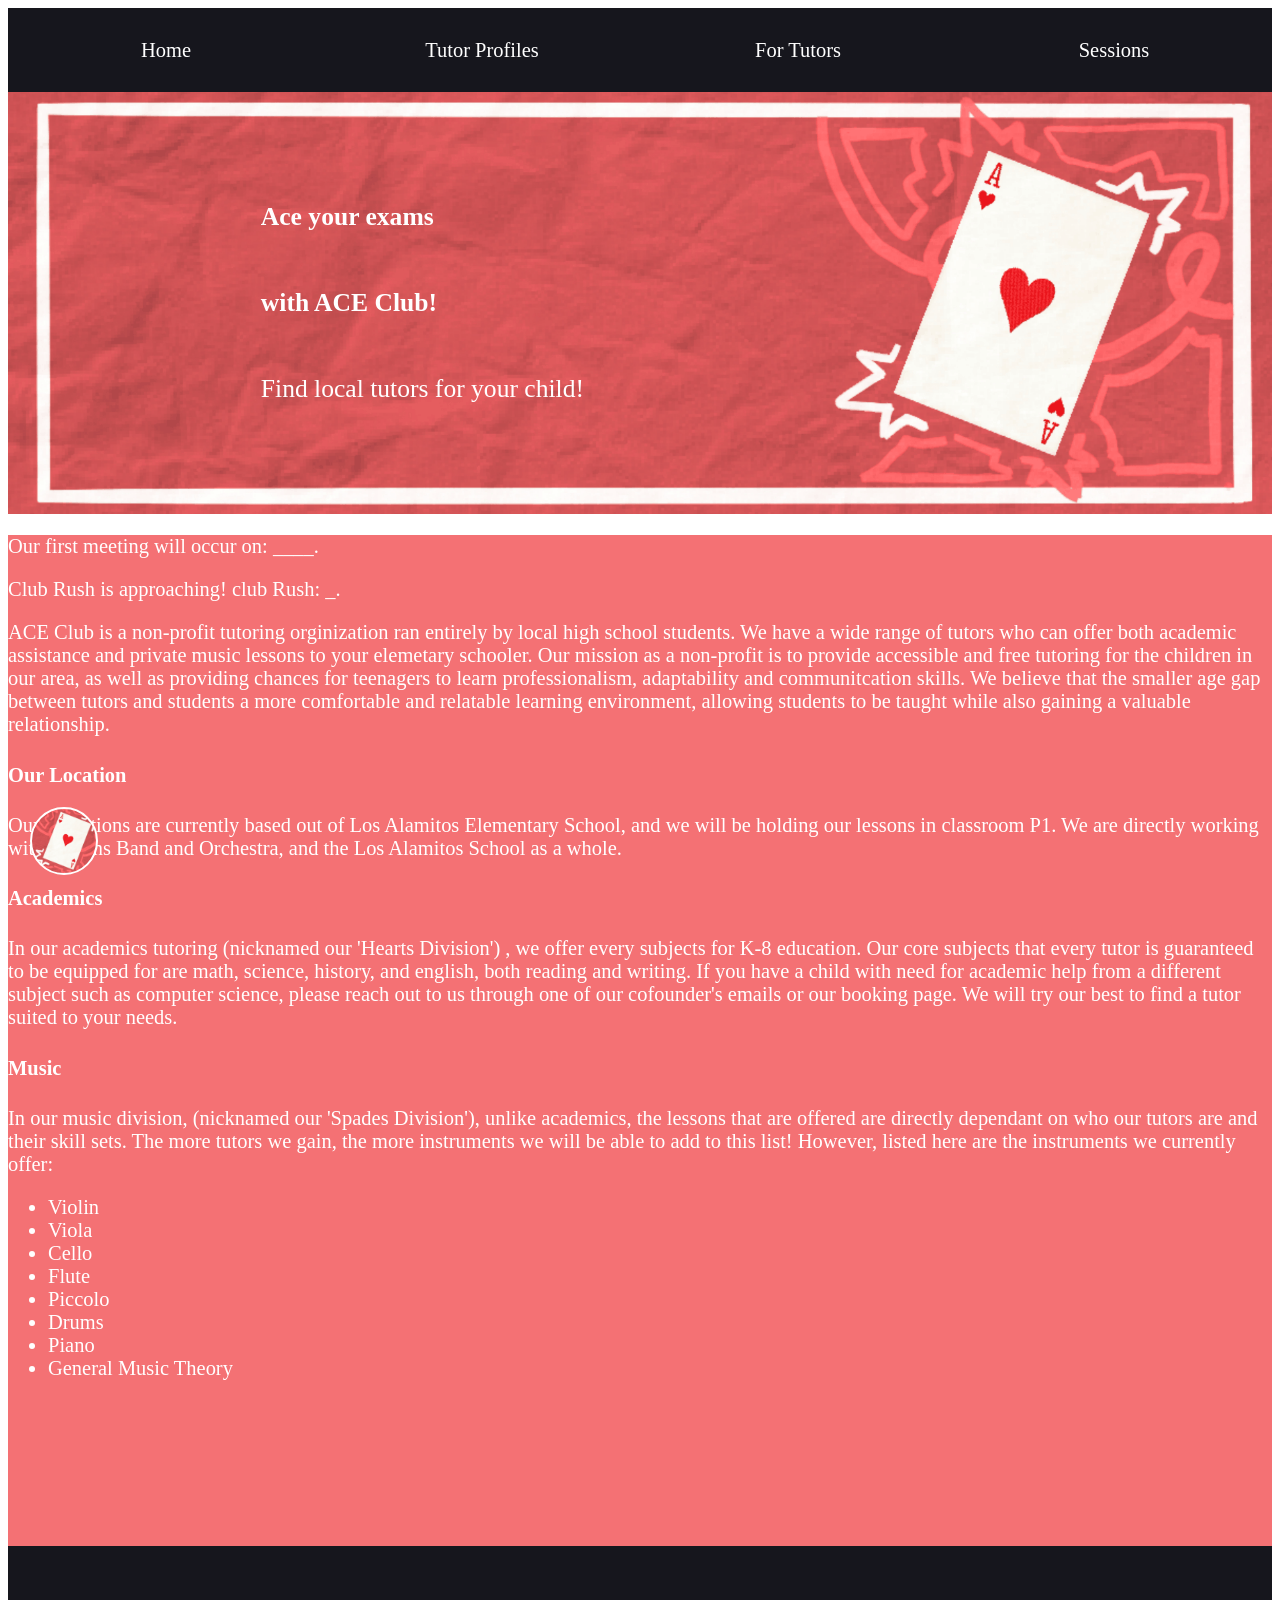
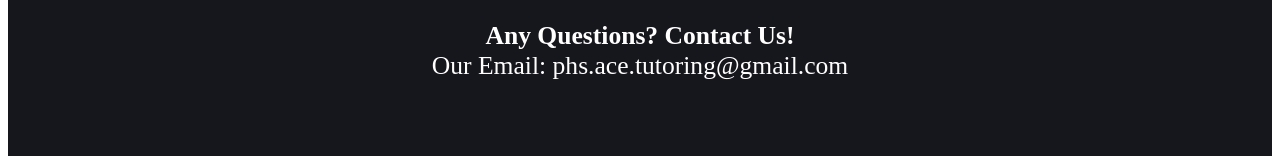
==== index.html @ 51a9137a "Update button handlers and content" ====
<html>
    <head>
        <title>All About ACE!</title>
        <link href = "style.css" rel="stylesheet">
    </head>
    <body>

         <div id="menu">
            <div><button onclick="indexTextChanger()">Home</button></div>
            <div><button onclick="forTutorsChanger()">Tutor Profiles</button></div>
            <div><button>For Tutors</button></div>
            <div><button>Sessions</button></div>

        </div>

        <div id="banner">
            <img id="bannerImage" src="images/acebanner.png" alt="Banner Image">
            <div id="bannerText">
                <div>
                <p style="font-weight: bold">Ace your exams</p>
                </div>
                <div>
                <p style="font-weight: bold">with ACE Club!</p>
                </div>
                <div>
                <p>Find local tutors for your child!</p>
                </div>
            </div>
        </div>

        <div id="mainContent">

        </div>

        <div id="logobottom"></div>

        <footer>
            <div id="footTextContainer">
                <div>
                    <p id="boldFooterText">Any Questions? Contact Us!</p>
                </div>
                <div>    
                    <p id="footerText"> Our Email: phs.ace.tutoring@gmail.com </p>
                </div>
            </div>
        </footer>

        <script src="text.js"></script>
        <script src="main.js"></script>

    </body>

    

</html>
---- style.css ----
@font-face {
    font-family: 'CourierPrime';
    src: url('fonts/CourierPrime-Regular.ttf') format('truetype');
    font-weight: normal;
    font-style: normal;
}
@font-face {
    font-family: 'CourierPrime';
    src: url('fonts/CourierPrime-Bold.ttf') format('truetype');
    font-weight: bold;
    font-style: normal;
}
@font-face {
    font-family: 'CourierPrime';
    src: url('fonts/CourierPrime-Italic.ttf') format('truetype');
    font-weight: normal;
    font-style: italic;
}
@font-face {
    font-family: 'CourierPrime';
    src: url('fonts/CourierPrime-BoldItalic.ttf') format('truetype');
    font-weight: bold;
    font-style: italic;
}

/* html */
html {
    font-size: 0.4vw;
    overflow-x:hidden;
}

body {
    font-family: CourierPrime;
    font-size: 4rem;
}

/* fade in animation */

@keyframes fadeInAnimation{

    0% {
        opacity: 0; 
        transform: translatex(100%);
    }

    100% {
        opacity: 1;
        transform: translatex(0%);
    }

}

.fadeIn{

animation: fadeInAnimation linear;

animation-fill-mode: forwards;

animation-timeline: view();

animation-range: entry -50% cover 25%;


}

/* main content */

#mainContent {
    font-size: 4rem;
    width: 100%;
    background-color:  #F47174;
    z-index: 300;
    color: white;
    margin:0;
    padding: 0;
}

a{
    text-decoration: none;

}

/* logo styling at the bottom */

#logobottom {
    padding: 0;
    margin: 0;
    text-align:center;
    position: fixed;
    bottom: -1%;
    left: 5%;

    transform: translate(-50%, -50%);

    height: 12.5rem;
    width: 12.5rem;

    border-radius: 50%;
    z-index: 600;
    overflow: hidden;

    background-image: url('images/aceLogo.png');
    background-size: cover;
    background-position: center;

    border: 2px solid white;

}

/* menu */

#menu {
    font-size: 5rem;
    display:flex;
    flex-wrap:wrap;
    flex-direction:row;
    background-color:#16161D;
    position:sticky;
    top:0px;
    justify-content:space-evenly;
    align-items: center;
    width: 100%;
    aspect-ratio: 15/1;
    z-index: 500;
}
 #menu > div {
    padding: 0;
    margin: 0;
    width: 25%;
    height: 100%;
    display: flex;
    justify-content: center;
    align-items: center;
    text-align: center;
    color: white;
}

#menu > div > button {
    background-color:#16161D;
    color:white;
    border:none;
    font-family: CourierPrime;
    font-size: 4rem;
    cursor: pointer;
}

/* banner */ 

#banner {
    position:relative;
    font-size: 5rem;
    width: 100%;
    aspect-ratio: 1819/607;
    z-index: 400;

}

#bannerImage {
    width: 100%;
    height: 100%;
    object-fit: cover;
    position: absolute;

}

#bannerText{
    position: absolute;
    display: flex;
    flex-direction: column;
    color: white;
    top: 50%;
    left: 20%;
    transform: translateY(-50%);
    gap: 1rem;
}

#bannerText div {
    padding:0;
    margin: 0;
}

/* footer */

footer {

    position: relative;
    font-size: 5rem;
    width: 100%;
    aspect-ratio: 6/1;
    z-index: 400;

}

#footTextContainer {
    text-align: center;
    position: absolute;
    display: flex;
    flex-direction: column;
    color: white;
    background-color:#16161D;
    height: 100%;
    width: 100%;
    align-items: center;
    justify-content: center;
}

#boldFooterText{
    font-weight: bold;
    margin: 0;
    padding: 0;

}

#footerText {
    margin: 0;
    padding: 0;
}
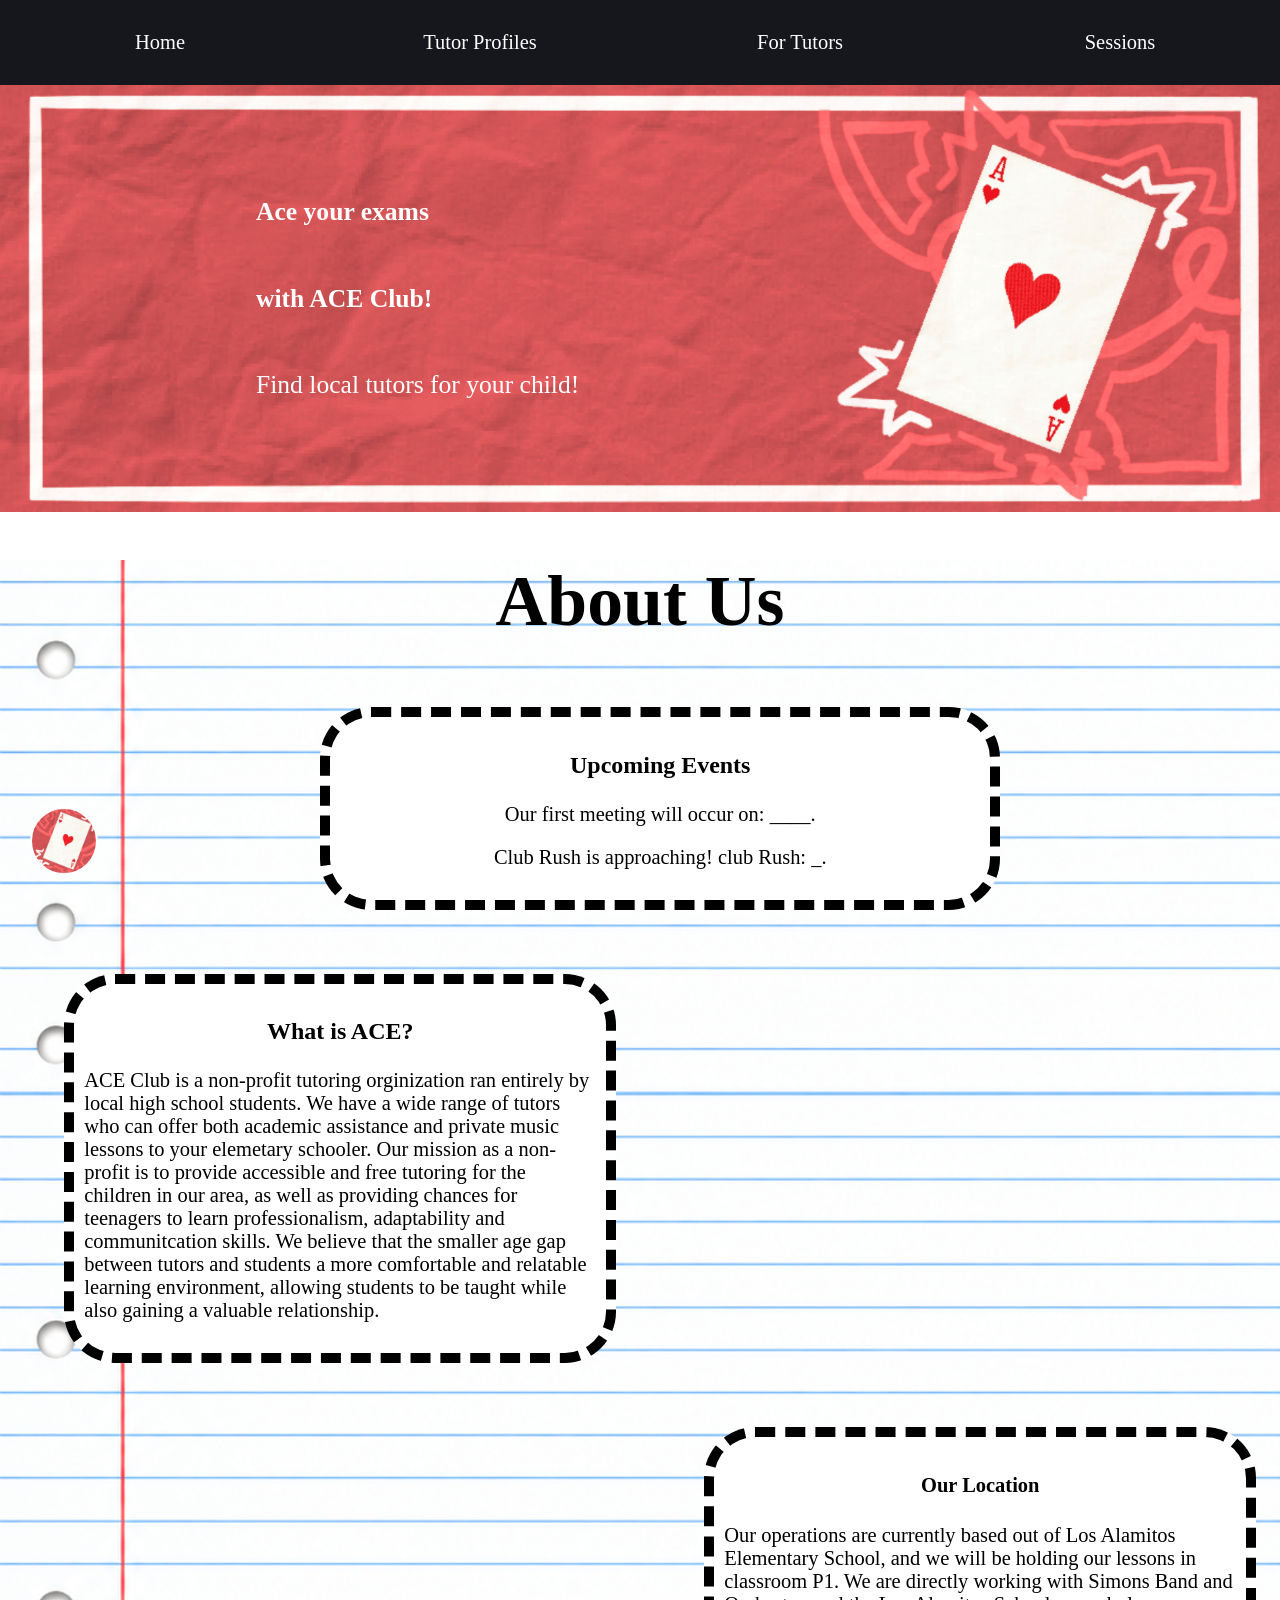
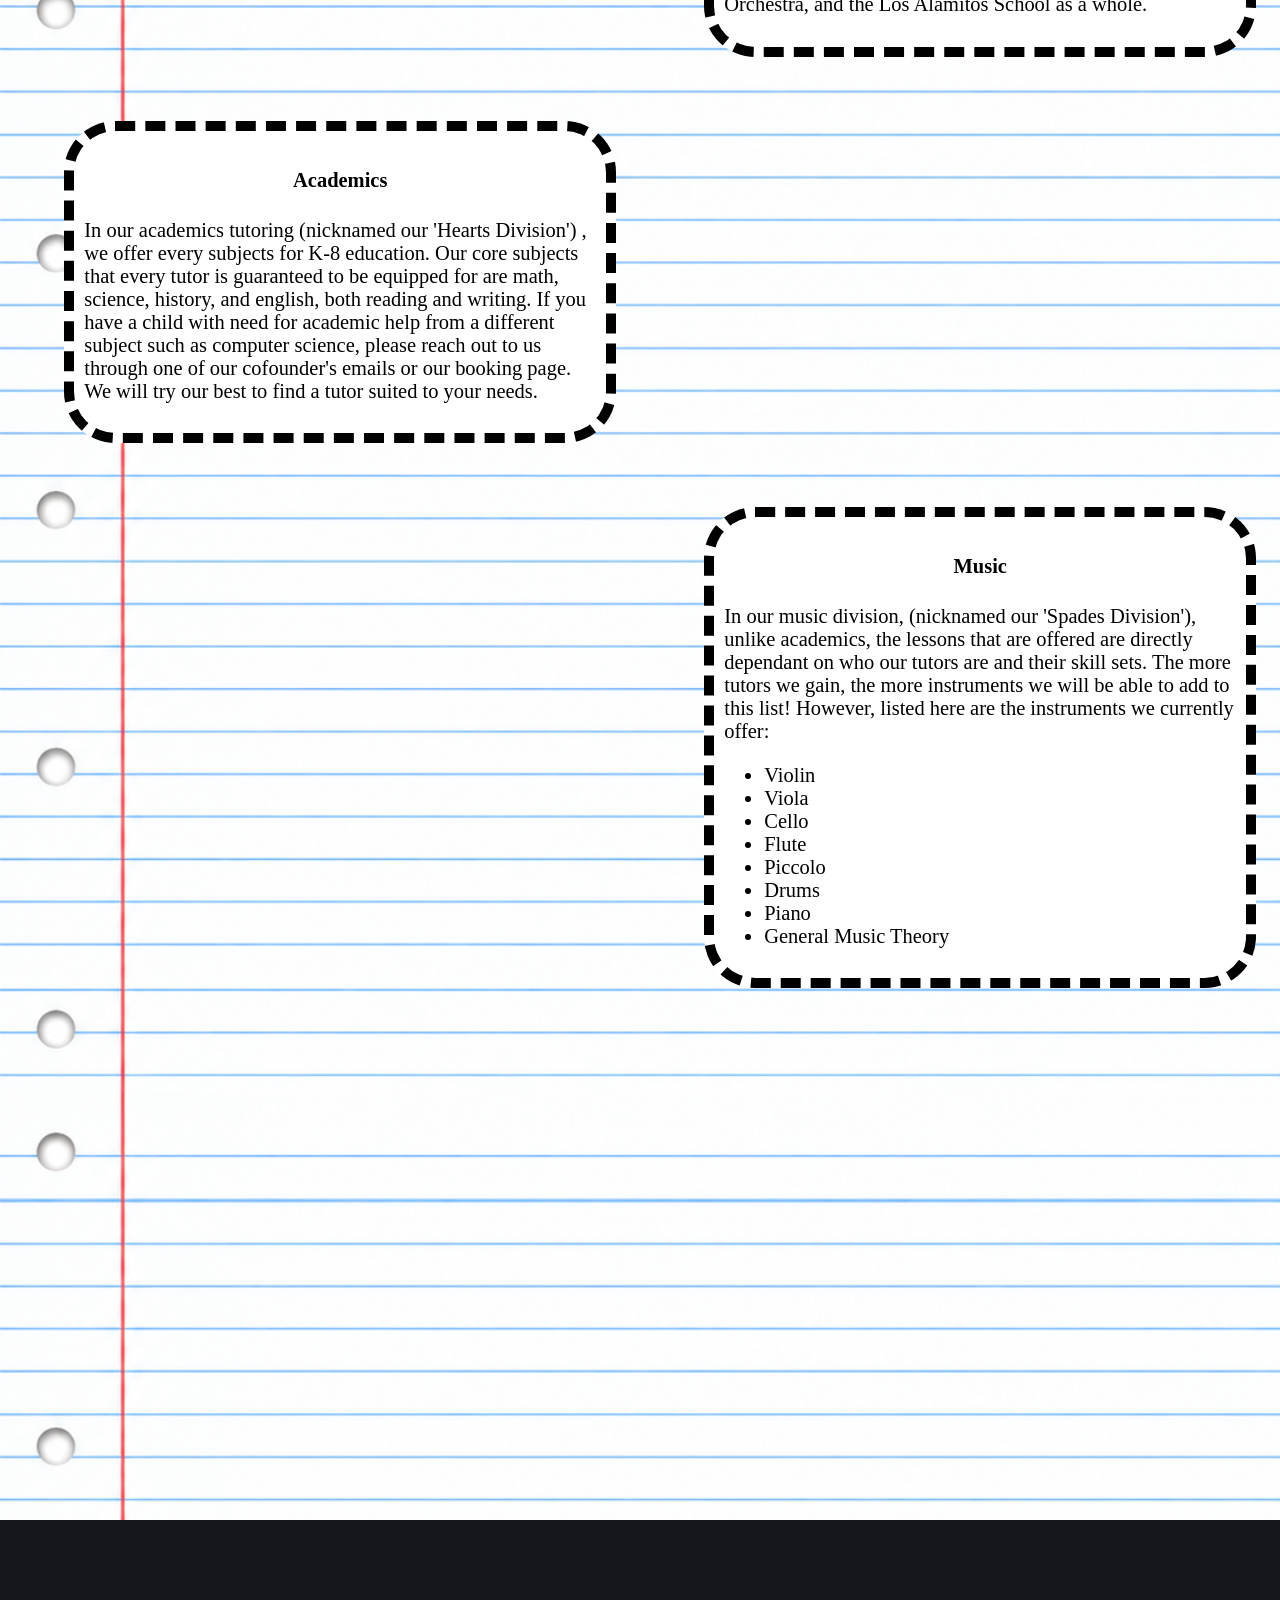
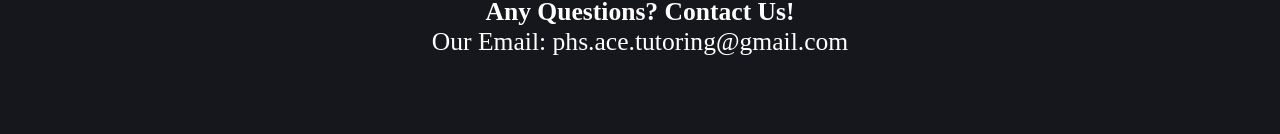
==== commit d9e985c9: "Finished UI Changes for main contents of all, just need to fix button presses." ====
--- a/index.html
+++ b/index.html
@@ -7,9 +7,9 @@
 
          <div id="menu">
             <div><button onclick="indexTextChanger()">Home</button></div>
-            <div><button onclick="forTutorsChanger()">Tutor Profiles</button></div>
-            <div><button>For Tutors</button></div>
-            <div><button>Sessions</button></div>
+            <div><button onclick="profileChanger()">Tutor Profiles</button></div>
+            <div><button onclick="forTutorsChanger()">For Tutors</button></div>
+            <div><button onclick="sessionChanger()">Sessions</button></div>
 
         </div>
 
--- a/style.css
+++ b/style.css
@@ -27,21 +27,22 @@
 /* html */
 html {
     font-size: 0.4vw;
-    overflow-x:hidden;
+    overflow-x: hidden;
 }
 
 body {
     font-family: CourierPrime;
     font-size: 4rem;
+    margin: 0;
 }
 
 /* fade in animation */
 
-@keyframes fadeInAnimation{
+@keyframes fadeInAnimationRight{
 
     0% {
         opacity: 0; 
-        transform: translatex(100%);
+        transform: translateX(100%);
     }
 
     100% {
@@ -51,33 +52,107 @@
 
 }
 
-.fadeIn{
-
-animation: fadeInAnimation linear;
-
-animation-fill-mode: forwards;
+@keyframes fadeInAnimationLeft{
+
+    0%{
+        opacity: 0;
+        transform: translateX(-100%);
+    }
+    100% {
+        opacity: 1;
+        transform: translateX(0%);
+    }
+
+}
+
+
+.fadeInRight{
+
+animation: fadeInAnimationRight linear;
+
+animation-fill-mode: both;
 
 animation-timeline: view();
 
-animation-range: entry -50% cover 25%;
-
-
-}
+animation-range: entry 0% cover 30%;
+
+}
+
+.fadeInLeft{
+
+    animation:fadeInAnimationLeft linear;
+
+    animation-fill-mode: both;
+
+    animation-timeline: view();
+
+    animation-range: entry 0% cover 30%;
+
+}
+
 
 /* main content */
 
 #mainContent {
     font-size: 4rem;
     width: 100%;
-    background-color:  #F47174;
+    background-color: #FD9D9D;
+    background-image: url("images/mainContent(1).png");
+    background-position:center;
+    background-size: contain;
     z-index: 300;
-    color: white;
+    color: black;
     margin:0;
     padding: 0;
 }
 
 a{
     text-decoration: none;
+
+}
+
+.title{
+    text-align: center;
+}
+
+.left{
+    position: relative;
+    left: 0%;
+    width: 40%;
+    border: 2rem dashed black;
+    background-color: white;
+    border-radius: 10rem;
+    margin: 5%;
+    padding: 2rem;
+}
+
+.middle{
+    position:relative;
+    left:20%;
+    text-align:center;
+    border:2rem dashed black;
+    background-color: white;
+    border-radius: 10rem;
+    margin: 5%;
+    padding: 2rem;
+    width: 50%;
+}
+
+.right{
+
+    position: relative;
+    left: 50%;
+    width: 40%;
+    border: 2rem dashed black;
+    background-color: white;
+    border-radius: 10rem;
+    margin: 5%;
+    padding: 2rem;
+}
+
+.mainContentTitle{
+    text-align:center;
+    font-size: 7rem;
 
 }
 
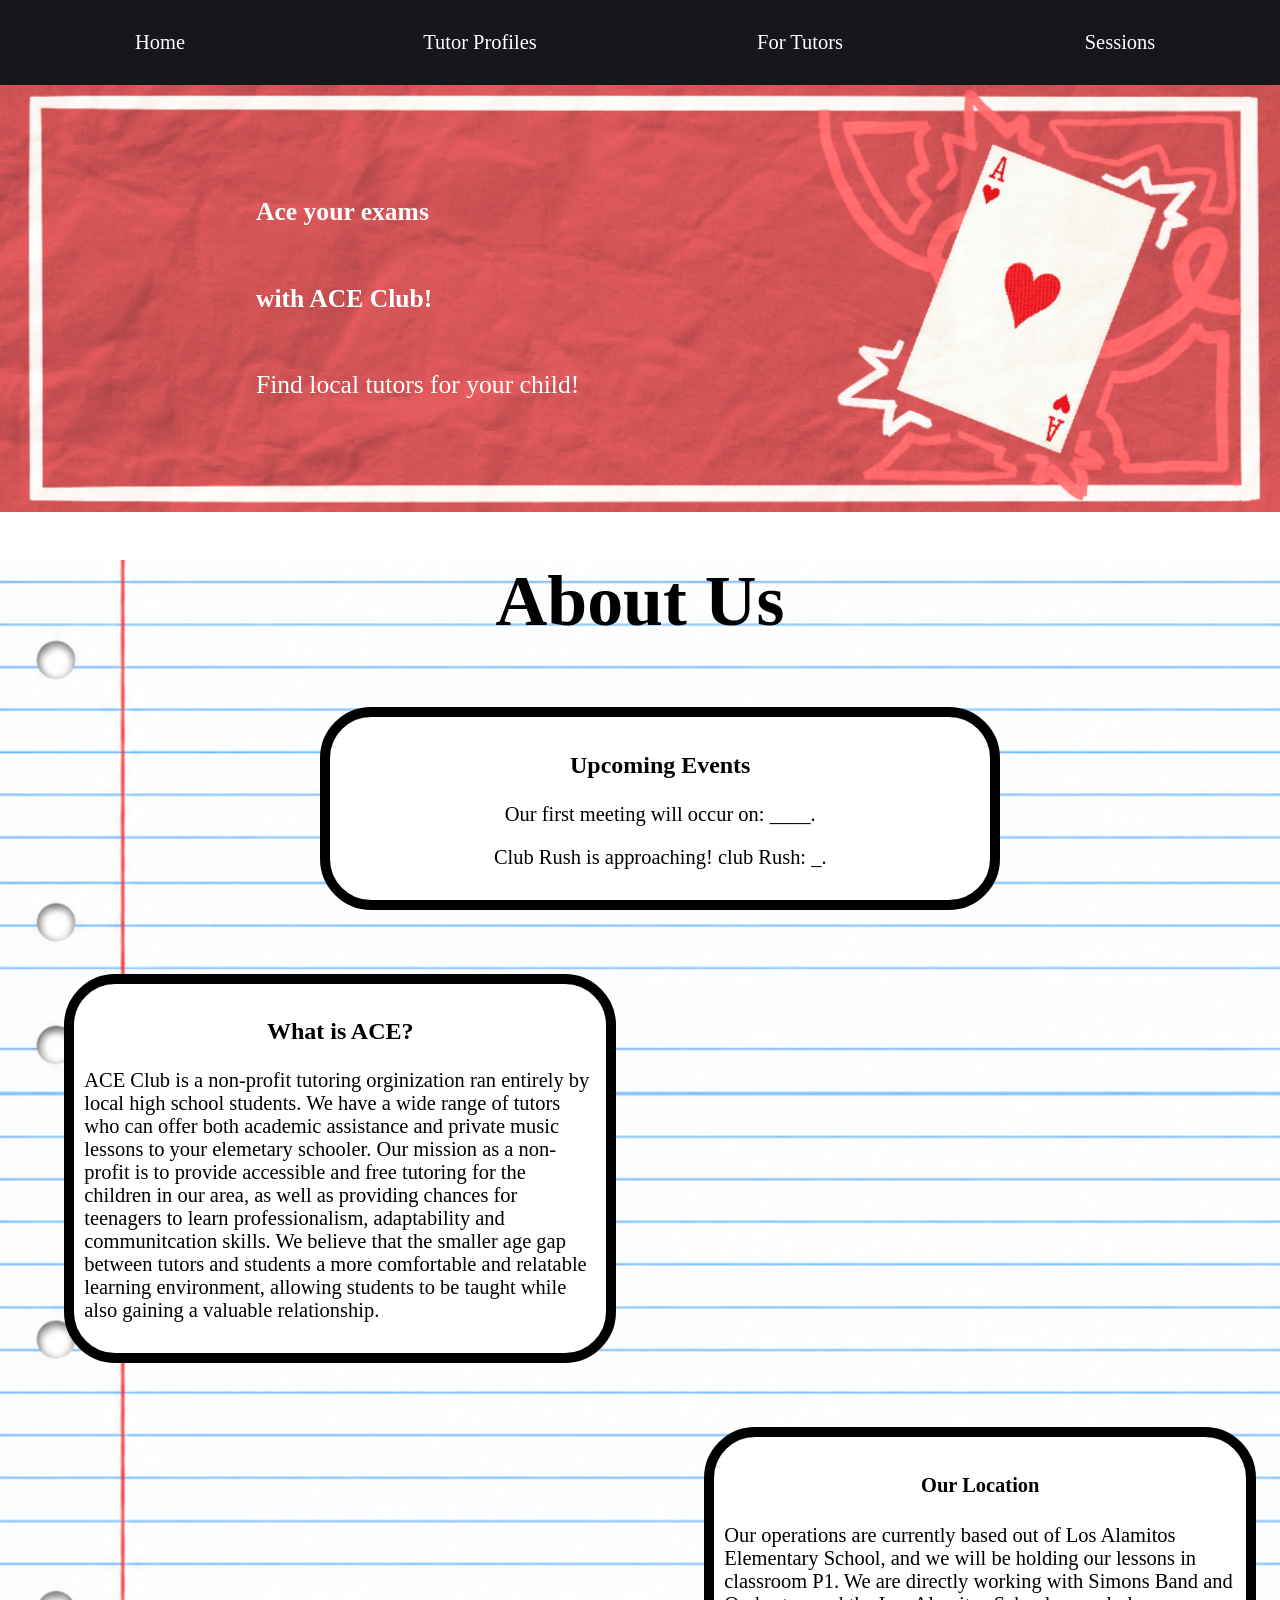
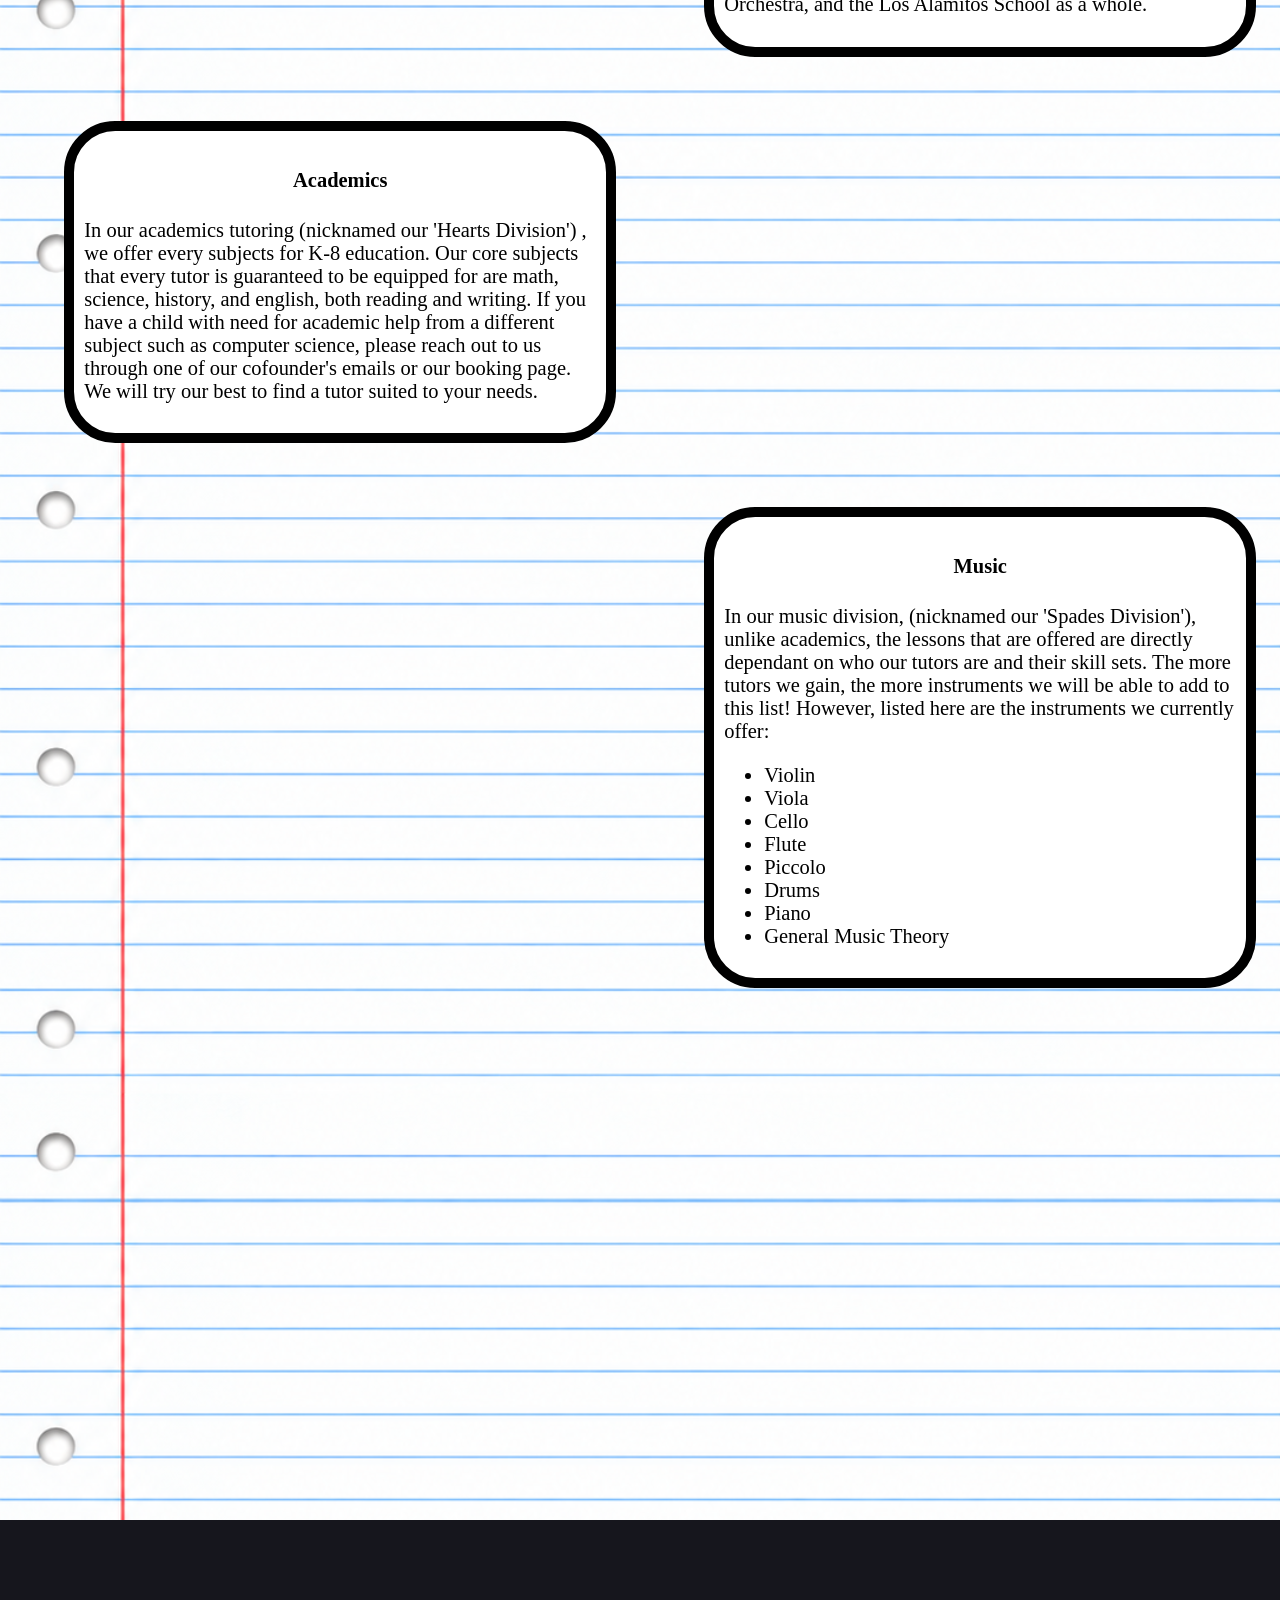
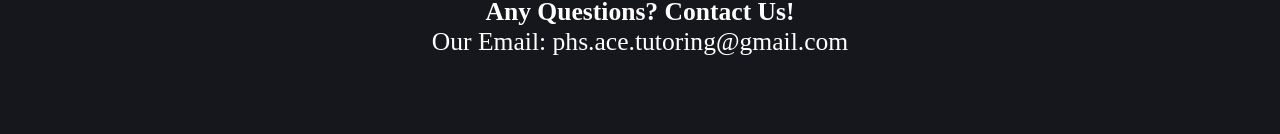
==== commit 53ba9fee: "Cleaned code removed logo, and created favicon, and made some ui changes." ====
--- a/index.html
+++ b/index.html
@@ -2,6 +2,12 @@
     <head>
         <title>All About ACE!</title>
         <link href = "style.css" rel="stylesheet">
+
+        <link rel="icon" type="image/png" href="/favicon/favicon-96x96.png" sizes="96x96" />
+        <link rel="icon" type="image/svg+xml" href="/favicon/favicon.svg" />
+        <link rel="shortcut icon" href="/favicon/favicon.ico" />
+        <link rel="apple-touch-icon" sizes="180x180" href="/favicon/apple-touch-icon.png" />
+        <link rel="manifest" href="/favicon/site.webmanifest" />
     </head>
     <body>
 
@@ -32,7 +38,6 @@
 
         </div>
 
-        <div id="logobottom"></div>
 
         <footer>
             <div id="footTextContainer">
--- a/style.css
+++ b/style.css
@@ -104,6 +104,11 @@
     color: black;
     margin:0;
     padding: 0;
+    text-align: left;
+}
+
+#mainContent ul{
+    text-align: left;
 }
 
 a{
@@ -119,7 +124,7 @@
     position: relative;
     left: 0%;
     width: 40%;
-    border: 2rem dashed black;
+    border: 2rem solid black;
     background-color: white;
     border-radius: 10rem;
     margin: 5%;
@@ -130,7 +135,7 @@
     position:relative;
     left:20%;
     text-align:center;
-    border:2rem dashed black;
+    border:2rem solid black;
     background-color: white;
     border-radius: 10rem;
     margin: 5%;
@@ -143,7 +148,7 @@
     position: relative;
     left: 50%;
     width: 40%;
-    border: 2rem dashed black;
+    border: 2rem solid black;
     background-color: white;
     border-radius: 10rem;
     margin: 5%;
@@ -157,31 +162,6 @@
 }
 
 /* logo styling at the bottom */
-
-#logobottom {
-    padding: 0;
-    margin: 0;
-    text-align:center;
-    position: fixed;
-    bottom: -1%;
-    left: 5%;
-
-    transform: translate(-50%, -50%);
-
-    height: 12.5rem;
-    width: 12.5rem;
-
-    border-radius: 50%;
-    z-index: 600;
-    overflow: hidden;
-
-    background-image: url('images/aceLogo.png');
-    background-size: cover;
-    background-position: center;
-
-    border: 2px solid white;
-
-}
 
 /* menu */
 
@@ -218,6 +198,16 @@
     font-family: CourierPrime;
     font-size: 4rem;
     cursor: pointer;
+    transition: 1s;
+    border-radius: 3rem;
+    padding: 1rem;
+}
+
+#menu > div > button:hover{
+
+    background-color: white;
+    color: #16161D;
+
 }
 
 /* banner */ 
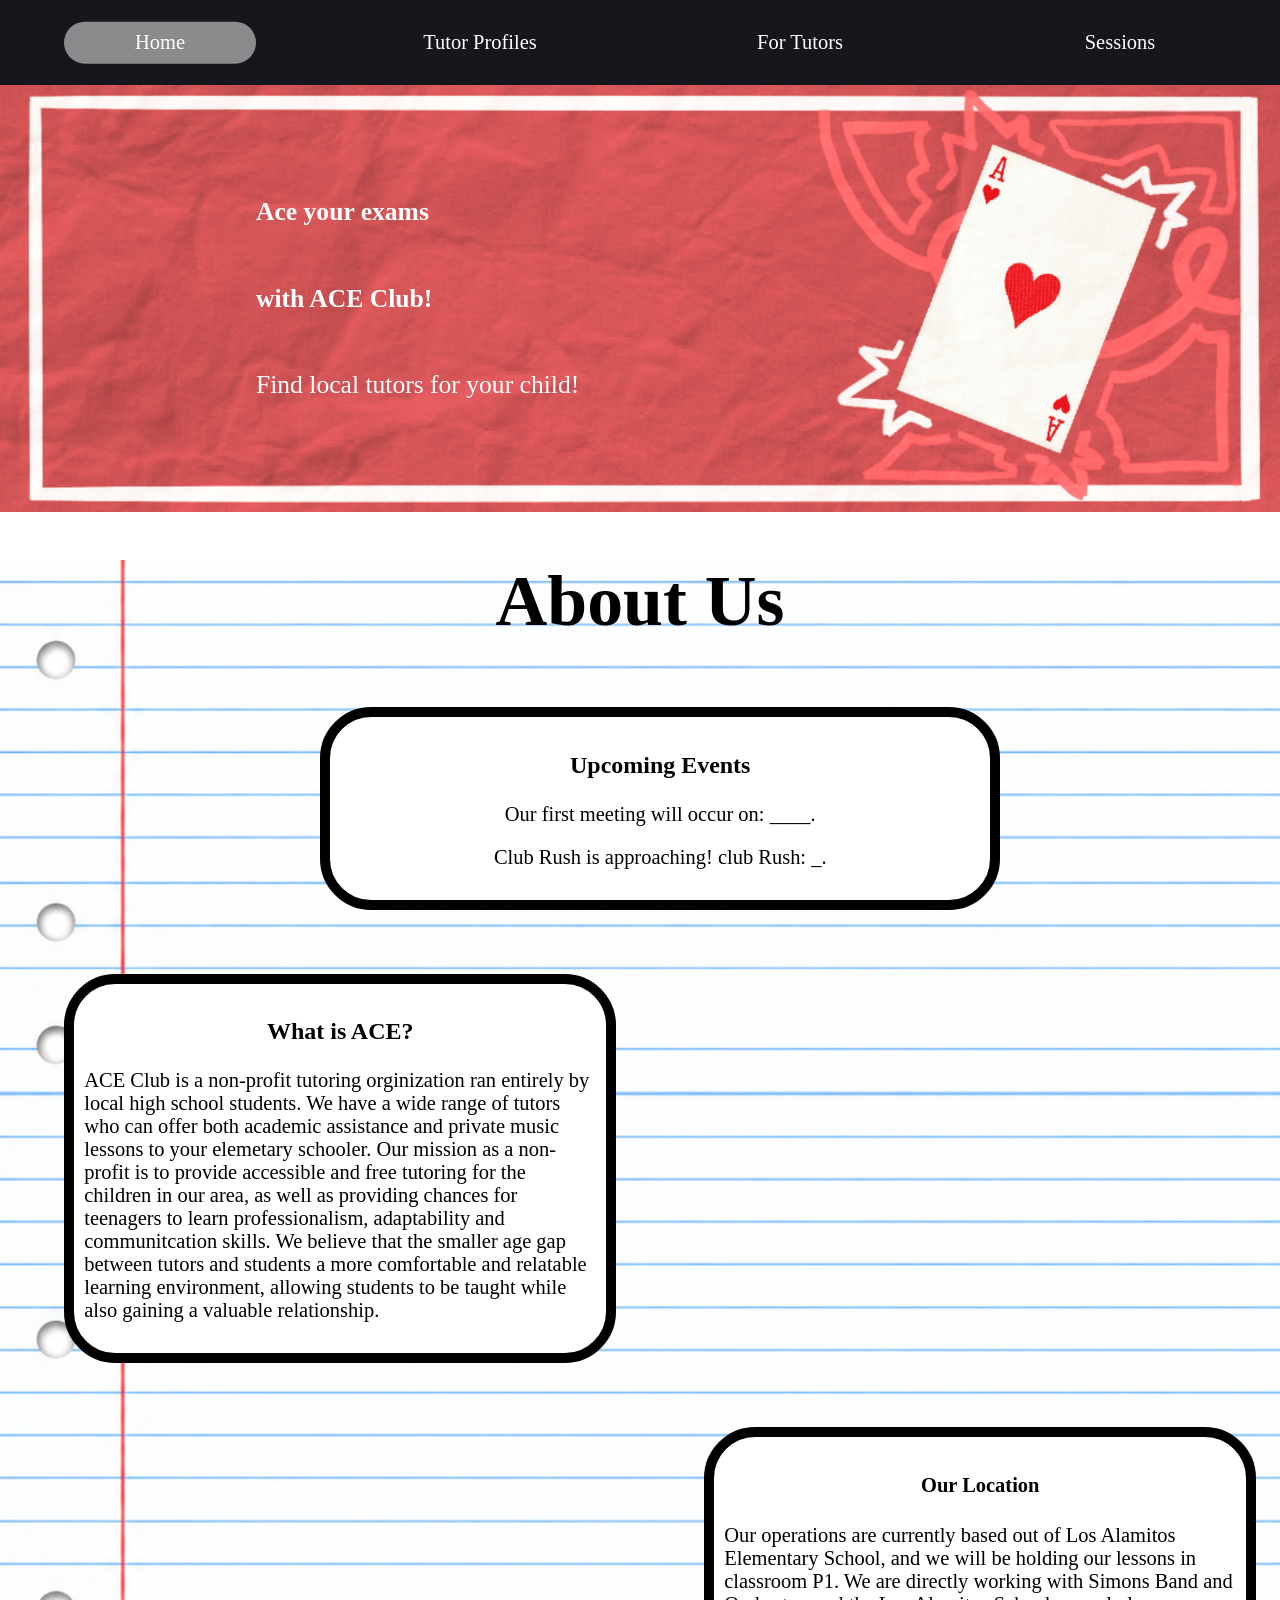
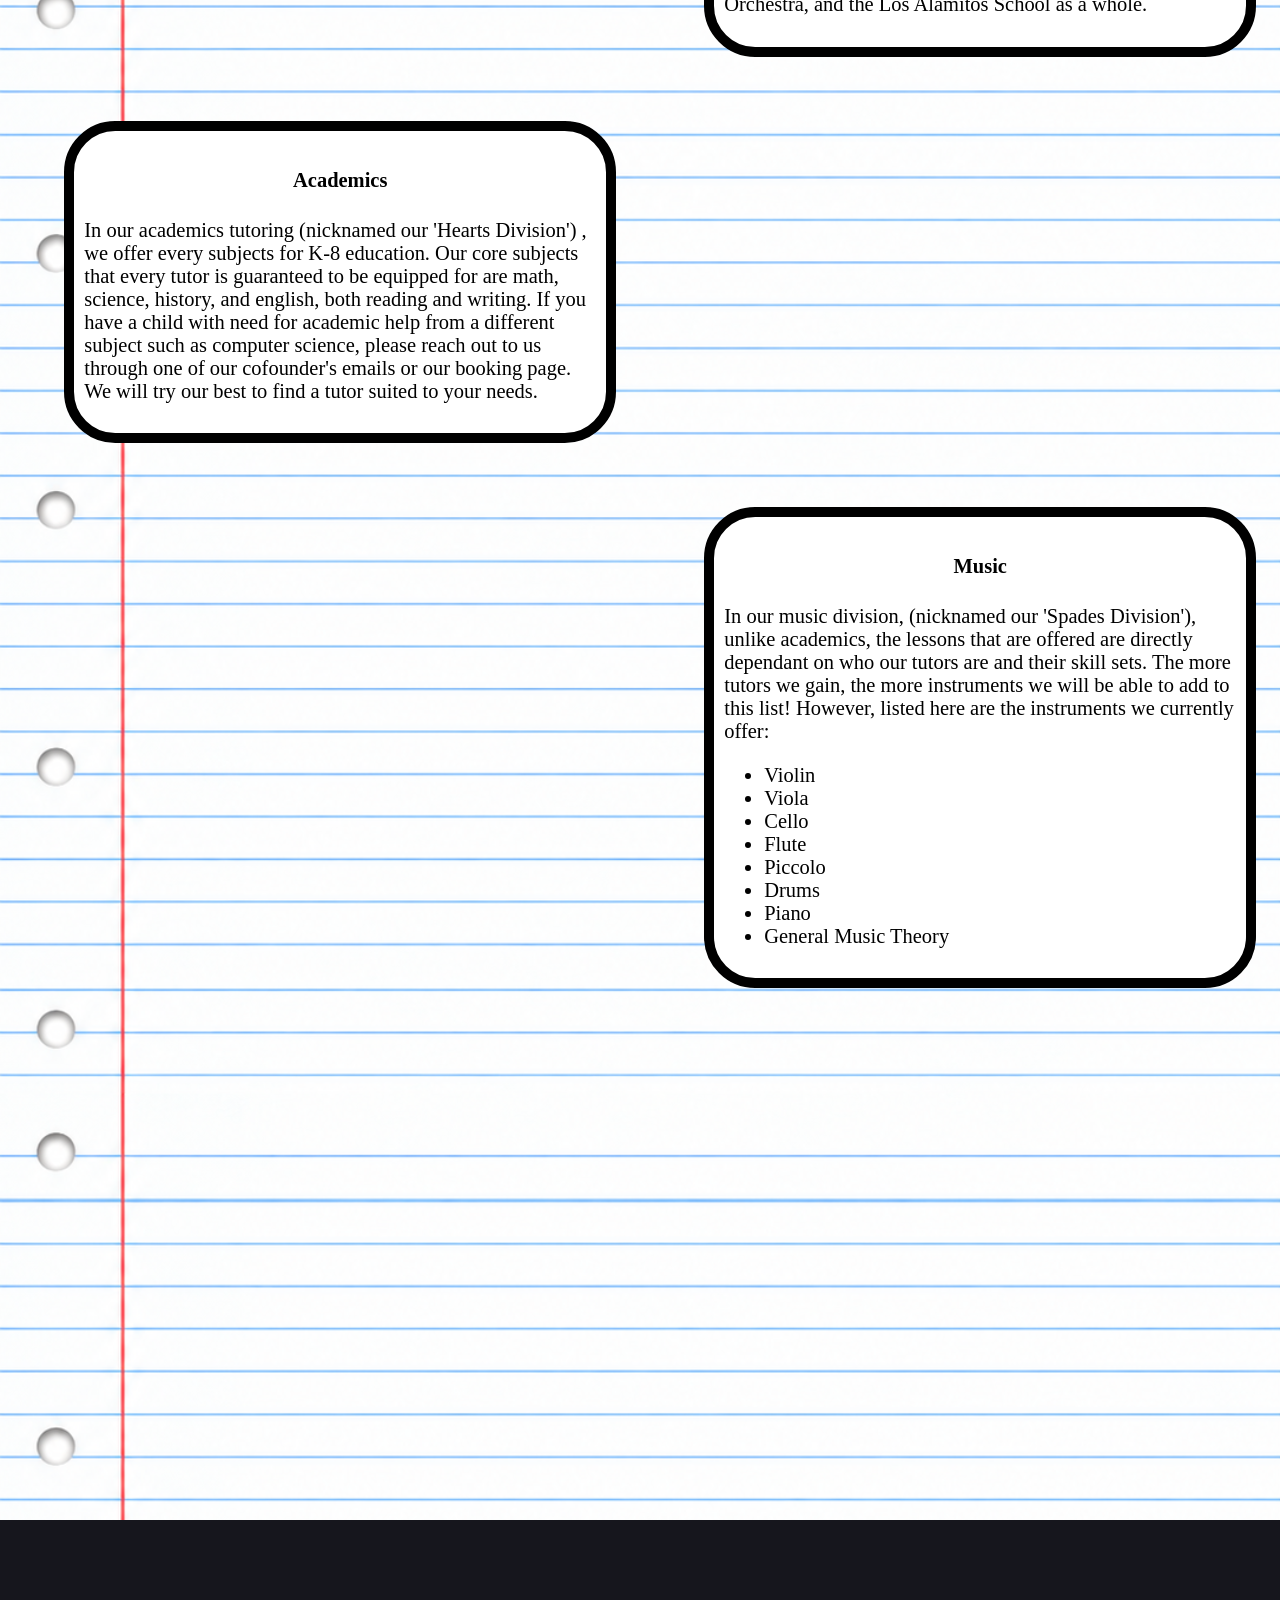
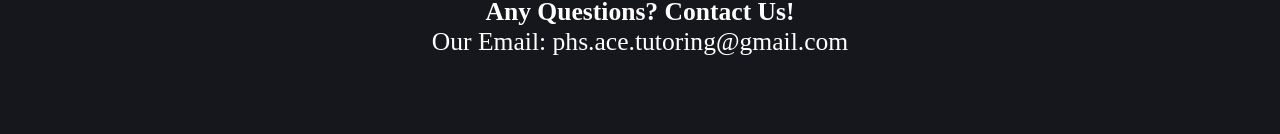
==== commit 8e184ad3: "added images to profiles, and added moving slider" ====
--- a/index.html
+++ b/index.html
@@ -3,11 +3,11 @@
         <title>All About ACE!</title>
         <link href = "style.css" rel="stylesheet">
 
-        <link rel="icon" type="image/png" href="/favicon/favicon-96x96.png" sizes="96x96" />
-        <link rel="icon" type="image/svg+xml" href="/favicon/favicon.svg" />
-        <link rel="shortcut icon" href="/favicon/favicon.ico" />
-        <link rel="apple-touch-icon" sizes="180x180" href="/favicon/apple-touch-icon.png" />
-        <link rel="manifest" href="/favicon/site.webmanifest" />
+        <link rel="icon" type="image/png" href="favicon/favicon-96x96.png" sizes="96x96" />
+        <link rel="icon" type="image/svg+xml" href="favicon/favicon.svg" />
+        <link rel="shortcut icon" href="favicon/favicon.ico" />
+        <link rel="apple-touch-icon" sizes="180x180" href="favicon/apple-touch-icon.png" />
+        <link rel="manifest" href="favicon/site.webmanifest" />
     </head>
     <body>
 
@@ -16,6 +16,8 @@
             <div><button onclick="profileChanger()">Tutor Profiles</button></div>
             <div><button onclick="forTutorsChanger()">For Tutors</button></div>
             <div><button onclick="sessionChanger()">Sessions</button></div>
+              
+            <div id="tab" style="height: 50%; width: 15%;"> </div>
 
         </div>
 
@@ -57,4 +59,4 @@
 
     
 
-</html>+</html>
--- a/style.css
+++ b/style.css
@@ -143,6 +143,39 @@
     width: 50%;
 }
 
+.profile{
+
+    position: relative;
+    width: 100%;
+    display:flex;
+    flex-direction: row;
+    justify-content: space-evenly;
+    align-items: center;
+    margin: 0;
+    margin: 2% 0% 2% 0%;
+    
+}
+
+.profile > div{
+
+    width: 40%;
+
+}
+
+.imageProfile{
+    position: relative;
+    width: 40%;
+    border-radius: 10rem;
+    overflow: hidden;
+}
+
+.textProfile{
+    padding: 2rem;
+    background-color: white;
+    border: 2rem solid black;
+    border-radius: 10rem;
+}
+
 .right{
 
     position: relative;
@@ -161,7 +194,19 @@
 
 }
 
-/* logo styling at the bottom */
+.profileImagesRight {
+    position: absolute;
+    top: 0;
+    right: 0;
+    transform: translateX(-100%);
+    margin-left: 2rem; /* small gap between box edge and image */
+    width: 30%;
+    aspect-ratio: 1080/1440;
+    object-fit: cover;
+}
+
+
+/* logo styling at the bottom deleted*** */
 
 /* menu */
 
@@ -203,10 +248,19 @@
     padding: 1rem;
 }
 
-#menu > div > button:hover{
-
-    background-color: white;
-    color: #16161D;
+#tab{
+
+    position:absolute;
+    width: 15%;
+    height: 50%;
+    left: 12.5%;
+    top: 50%;
+    transform:translate(-50%, -50%);
+    z-index: 700;
+    transition: 0.5s;
+    border-radius: 5rem;
+    opacity: 0.5;
+    background-color: white;
 
 }
 
